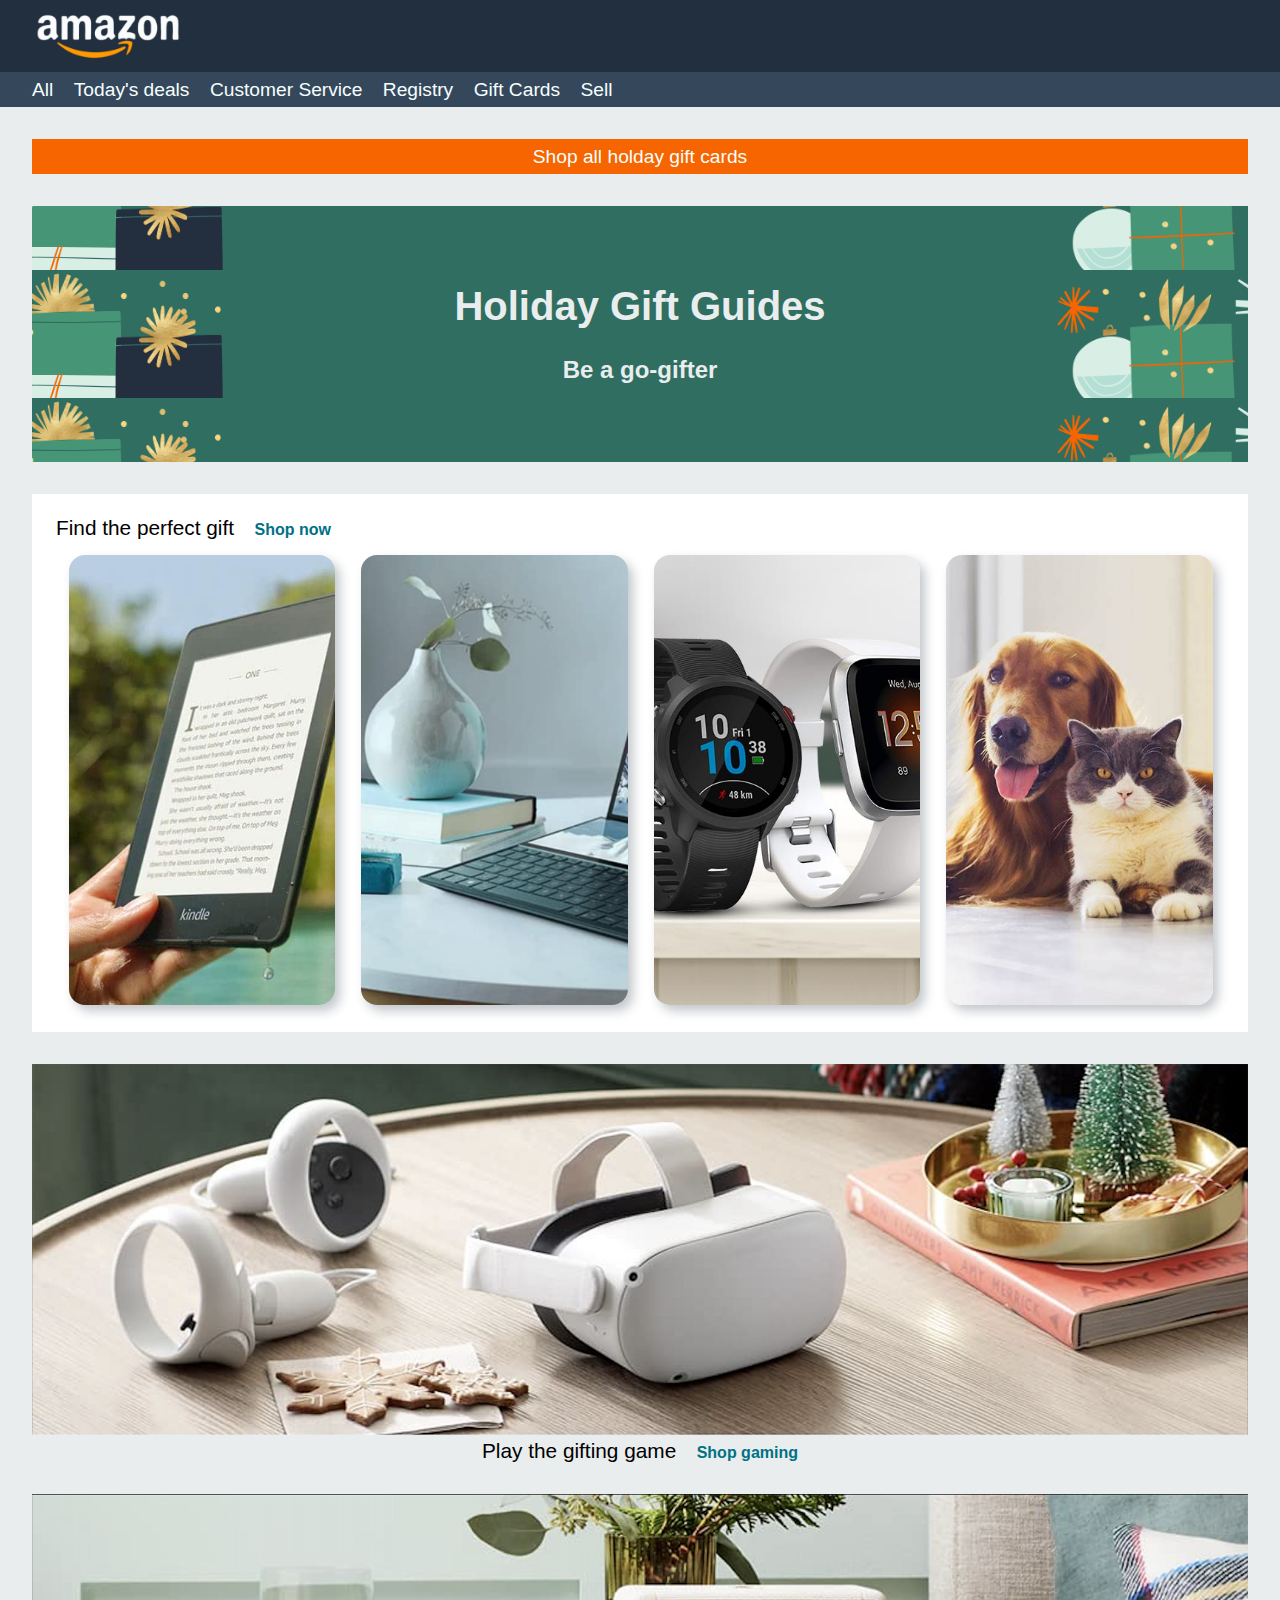
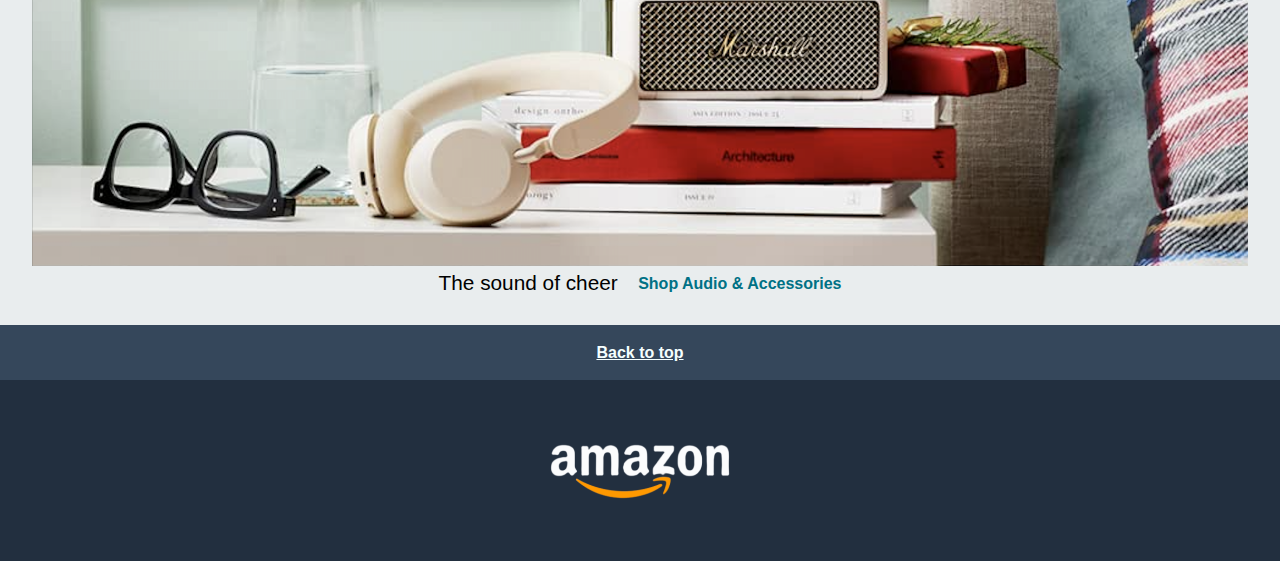
==== index.html @ ded8dc56 "Create index.html" ====
<!DOCTYPE html>
<html lang="en">
<head>
    <meta charset="UTF-8">
    <meta http-equiv="refresh" content="0;url=/Amazon%20Page/">
    <title>Redirecting...</title>
</head>
<body>
    <p>If you are not redirected automatically, follow this <a href="/Amazon%20Page/">link</a>.</p>
</body>
</html>
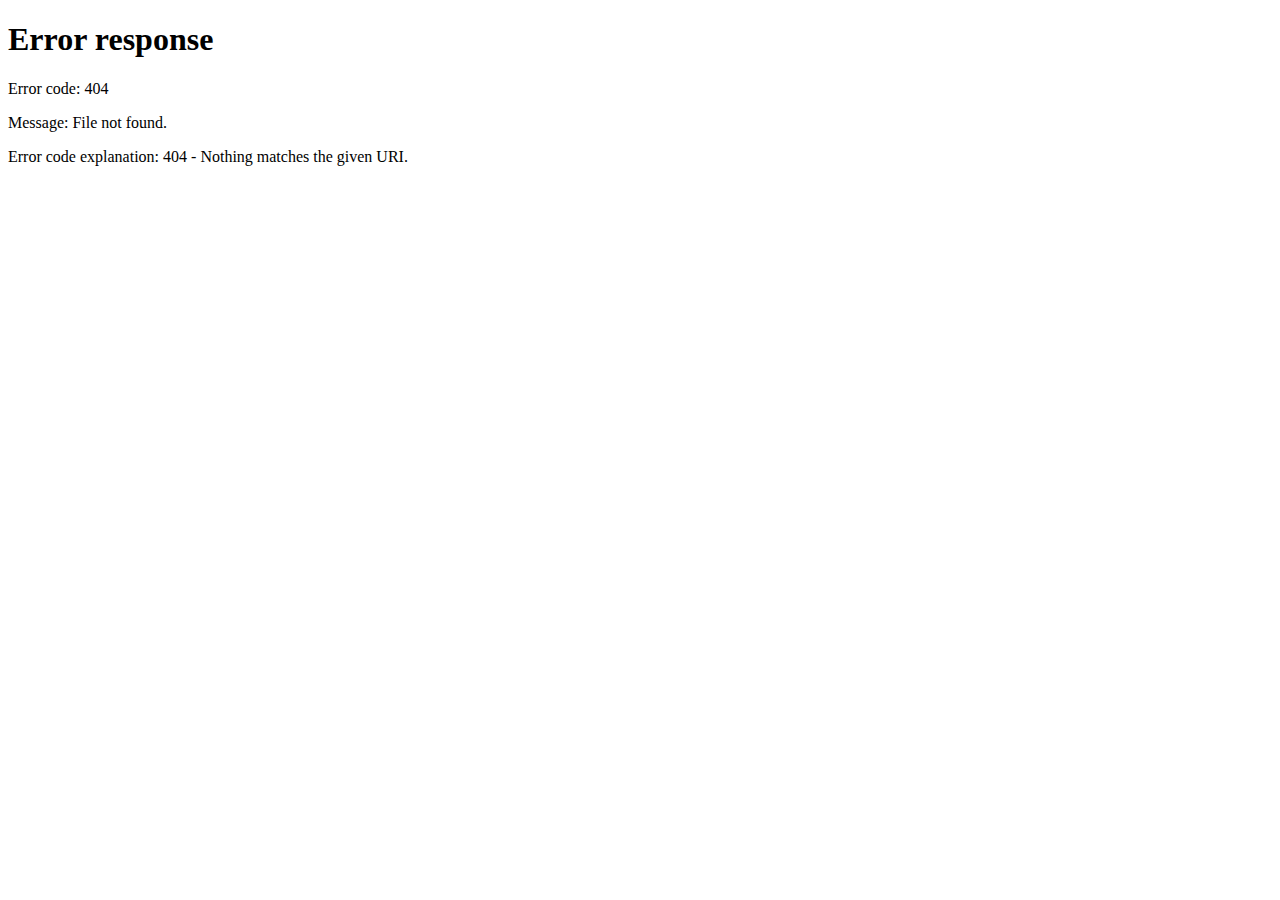
==== commit 38425ff4: "Fix redirect link link" ====
--- a/index.html
+++ b/index.html
@@ -2,10 +2,11 @@
 <html lang="en">
 <head>
     <meta charset="UTF-8">
-    <meta http-equiv="refresh" content="0;url=/Amazon%20Page/">
+    <meta http-equiv="refresh" content="0;url=/U1-W2-D5/Amazon%20Page/">
     <title>Redirecting...</title>
 </head>
 <body>
-    <p>If you are not redirected automatically, follow this <a href="/Amazon%20Page/">link</a>.</p>
+    <h1>Redirecting...</h1>
+    <p>If you are not redirected automatically, follow this <a href="/U1-W2-D5/Amazon%20Page/">link</a>.</p>
 </body>
 </html>
